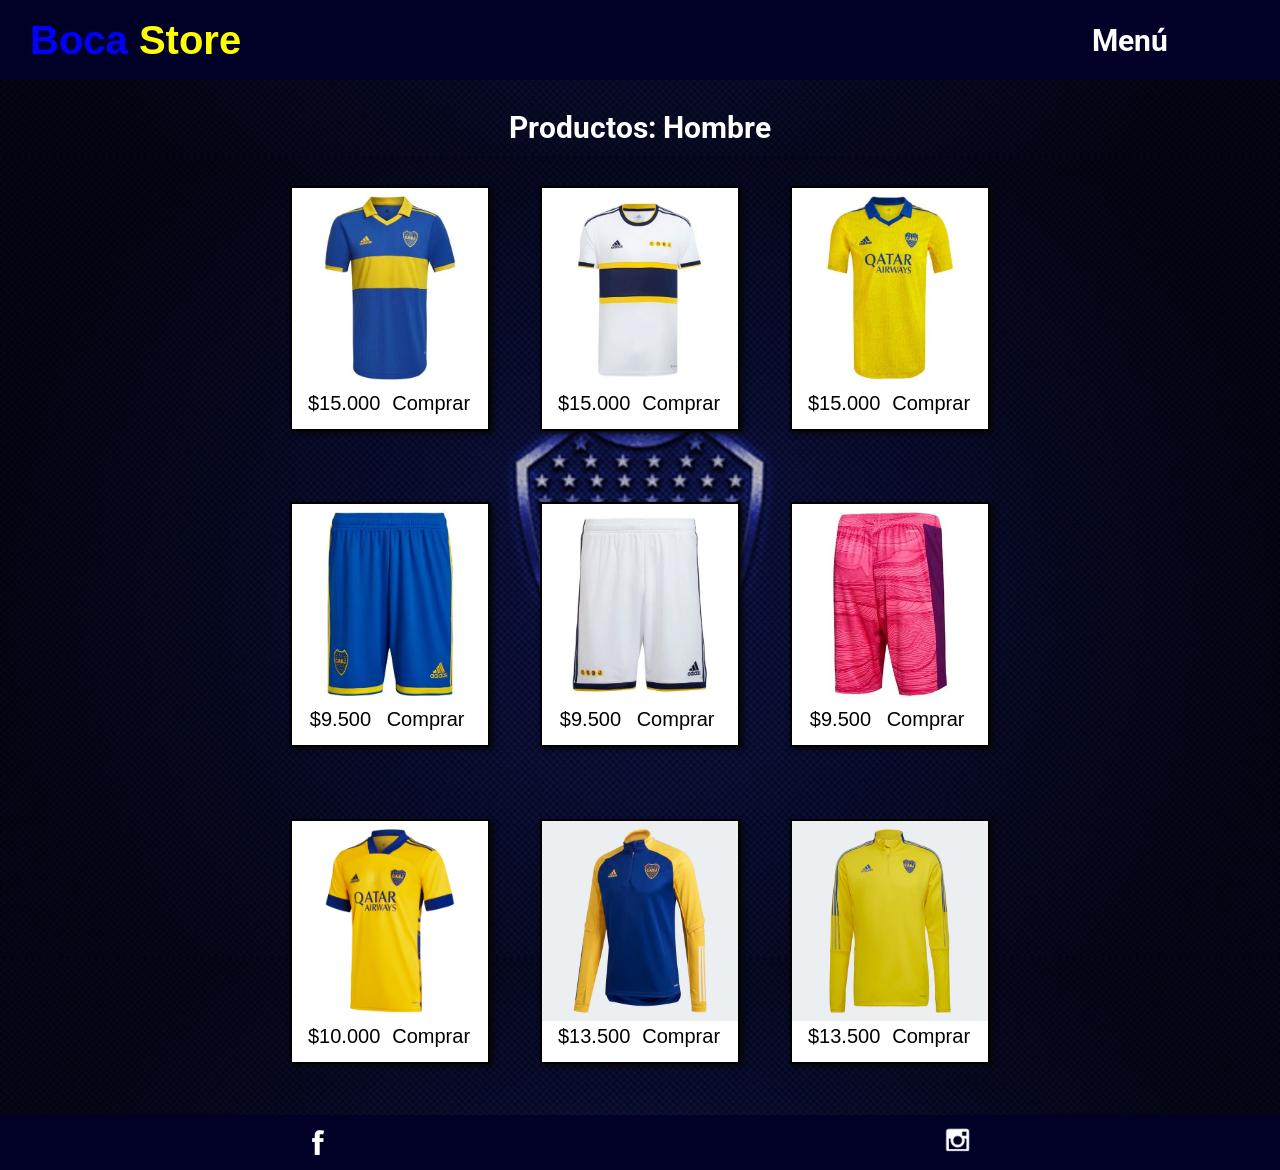
==== pages/Hombre.html @ af0630d8 "Add files via upload" ====
<!DOCTYPE html>
<html lang="en">

<head>
    <meta charset="UTF-8">
    <meta http-equiv="X-UA-Compatible" content="IE=edge">
    <meta name="viewport" content="width=device-width, initial-scale=1.0">
    <title>Hombre</title>
    <link rel="stylesheet" href="../css/style.css">
    <link rel="shortcut icon" href="../assets/img/Logo-boca.jpg" type="image/x-icon">
</head>

<body>
    <header>
        <nav>
            <h1 id="BocaStore">Boca <span class="TituloStore">Store</span> </h1>
            <div id="ContainerMenu">
                <ul class="MenuDesplegable">
                    <li id="TamañoMenu"><h4 class="ColorMenu" href="">Menú</h4>
                        <ul class="Submenu">
                            <li class="LinkNavegacion"><a class="ColorLink" href="../index.html">Inicio</a></li>
                            <li class="LinkNavegacion"><a class="ColorLink" href="../pages/Hombre.html">Hombre</a></li>
                            <li class="LinkNavegacion"><a class="ColorLink" href="../pages/Mujer.html">Mujer</a></li>
                            <li class="LinkNavegacion"><a class="ColorLink" href="../pages/Niños.html">Niños</a></li>
                            <li class="LinkNavegacion"><a class="ColorLink" href="../pages/Nosotros.html">Nosotros</a>
                            </li>
                        </ul>
                    </li>
                </ul>
            </div>
        </nav>
    </header>
    <main>
        <section id="ProductosHombre-Y-Titulo">
            <h2 id="TituloProductos_Hombre">Productos: Hombre</h2>
            <div id="ProductosHombre">
                <div class="Remera">
                    <img class="ImagenRemera" src="../assets/img/RemeraBocaHombre1.jpg" alt="">
                    <div class="ContainerPrecioComprar">
                        <a class="TipografiaProductos" href="">$15.000</a>
                        <a class="TipografiaProductos" href="">Comprar</a>
                        <img src="" alt="">
                        <!--Carrito de compras-->
                    </div>
                </div>
                <div class="Remera">
                    <img class="ImagenRemera" src="../assets/img/RemeraBocaHombre2.jpg" alt="">
                    <div class="ContainerPrecioComprar">
                        <a class="TipografiaProductos" href="">$15.000</a>
                        <a class="TipografiaProductos" href="">Comprar</a>
                        <img src="" alt="">
                        <!--Carrito de compras-->
                    </div>
                </div>
                <div class="Remera">
                    <img class="ImagenRemera" src="../assets/img/RemeraBocaHombre3.jpg" alt="">
                    <div class="ContainerPrecioComprar">
                        <a class="TipografiaProductos" href="">$15.000</a>
                        <a class="TipografiaProductos" href="">Comprar</a>
                        <img src="" alt="">
                        <!--Carrito de compras-->
                    </div>
                </div>
                <div class="Short">
                    <img class="ImagenShort" src="../assets/img/ShortBoca1.jpg" alt="">
                    <div class="ContainerPrecioComprar">
                        <a class="TipografiaProductos" href="">$9.500</a>
                        <a class="TipografiaProductos" href="">Comprar</a>
                        <img src="" alt="">
                        <!--Carrito de compras-->
                    </div>
                </div>
                <div class="Short">
                    <img class="ImagenShort" src="../assets/img/ShortBoca2.jpg" alt="">
                    <div class="ContainerPrecioComprar">
                        <a class="TipografiaProductos" href="">$9.500</a>
                        <a class="TipografiaProductos" href="">Comprar</a>
                        <img src="" alt="">
                        <!--Carrito de compras-->
                    </div>
                </div>
                <div class="Short">
                    <img class="ImagenShort" src="../assets/img/ShortBocaArquero.jpg" alt="">
                    <div class="ContainerPrecioComprar">
                        <a class="TipografiaProductos" href="">$9.500</a>
                        <a class="TipografiaProductos" href="">Comprar</a>
                        <img src="" alt="">
                        <!--Carrito de compras-->
                    </div>
                </div>
                <div class="Remera">
                    <img class="ImagenRemera" src="../assets/img/RemeraBocaBombonera.jpg" alt="">
                    <div class="ContainerPrecioComprar">
                        <a class="TipografiaProductos" href="">$10.000</a>
                        <a class="TipografiaProductos" href="">Comprar</a>
                        <img src="" alt="">
                        <!--Carrito de compras-->
                    </div>
                </div>
                <div class="Remera">
                    <img class="ImagenRemera" src="../assets/img/BuzoBoca.jpg" alt="">
                    <div class="ContainerPrecioComprar">
                        <a class="TipografiaProductos" href="">$13.500</a>
                        <a class="TipografiaProductos" href="">Comprar</a>
                        <img src="" alt="">
                        <!--Carrito de compras-->
                    </div>
                </div>
                <div class="Remera">
                    <img class="ImagenRemera" src="../assets/img/BuzoBocaAmarillo.jpg" alt="">
                    <div class="ContainerPrecioComprar">
                        <a class="TipografiaProductos" href="">$13.500</a>
                        <a class="TipografiaProductos" href="">Comprar</a>
                        <img src="" alt="">
                        <!--Carrito de compras-->
                    </div>
                </div>
            </div>
        </section>
    </main>
    <footer>
        <a class="ColorLink" href=""><img class="RedFacebook" src="../assets/img/LogoDeFacebook.png" alt=""></a>
        <a class="ColorLink" href=""><img class="RedInstagram" src="../assets/img/LogoDeInstagram.png" alt=""></a>
    </footer>
</body>

</html>
---- css/style.css ----
@charset "UTF-8";
@import url("https://fonts.googleapis.com/css2?family=Edu+SA+Beginner&family=Roboto:wght@400;500;700&display=swap");
* {
  margin: 0;
  padding: 0;
  box-sizing: border-box; }

header {
  z-index: 2;
  width: 100%;
  position: fixed;
  background-color: #010127; }
  header nav {
    width: 100%;
    font-size: 20px;
    align-items: center;
    height: 180px;
    display: flex;
    flex-direction: column;
    justify-content: center;
    text-align: center; }

#BocaStore {
  color: blue;
  font-size: 40px;
  font-family: 'Gill Sans', 'Gill Sans MT', Calibri, 'Trebuchet MS', sans-serif; }
  #BocaStore .TituloStore {
    color: yellow; }

#MenuNavegacion {
  list-style: none;
  display: flex;
  flex-direction: column;
  justify-content: center; }
  #MenuNavegacion a {
    text-decoration: none; }

.LinkNavegacion {
  margin: 0px 50px; }

.ColorLink {
  font-weight: bold;
  font-size: 20px;
  font-family: 'Roboto', Times, serif;
  transition: all 200ms;
  color: black; }

.ColorLink:hover {
  color: blue; }

.Submenu {
  border-radius: 10px;
  width: 100%;
  margin-top: 35px;
  list-style: none;
  display: none;
  position: absolute;
  background-color: #010127; }

.Submenu li a {
  text-decoration: none;
  display: block;
  padding: 15px;
  color: #fff;
  font-family: 'Roboto', 'Gill Sans MT', Calibri, 'Trebuchet MS', sans-serif; }

.MenuDesplegable li:hover .Submenu {
  display: block; }

.ColorMenu {
  text-decoration: none;
  font-size: 30px; }

.MenuDesplegable {
  width: 100%;
  list-style: none; }

#ContainerMenu {
  justify-content: center;
  display: flex;
  width: 100%;
  height: fit-content; }

#TamañoMenu {
  font-family: 'Roboto', 'Gill Sans MT', Calibri, 'Trebuchet MS', sans-serif;
  background-color: #010127;
  justify-content: center;
  display: flex; }
  #TamañoMenu .ColorMenu {
    color: #fff; }

main {
  width: 100%;
  height: fit-content;
  background-image: linear-gradient(0deg, rgba(0, 0, 0, 0.2), rgba(0, 0, 0, 0.3)), url("/assets/img/BackgroundBoca.jpg");
  background-size: contain;
  background-position: center center;
  flex-direction: column;
  display: flex;
  align-items: center; }

#BannerLogo {
  margin-top: 180px;
  width: 100%;
  height: 100px; }

#BannerImagen {
  width: 100%;
  height: 100%; }

#ContainerGeneral {
  display: flex; }

.Modelo {
  width: 0%;
  height: 0px; }

#TituloProductos_Destacados, #TituloProductos_Hombre, #TituloProductos_Mujer, #TituloProductos_Niños {
  font-size: 30px;
  font-family: 'Roboto', 'Lucida Sans Regular', 'Lucida Grande', 'Lucida Sans Unicode', Geneva, Verdana, sans-serif;
  color: white;
  margin-top: 30px;
  text-align: center; }

#ProductosDestacados, #ProductosHombre, #ProductosMujer, #ProductosNiños {
  margin-bottom: 40px;
  margin-top: 30px;
  justify-content: center;
  align-items: center;
  width: 100%;
  height: fit-content;
  display: grid;
  grid-template-columns: repeat(1, auto);
  grid-auto-rows: minmax(100px, auto);
  grid-gap: 50px; }

.TipografiaProductos {
  font-family: Arial, Helvetica, sans-serif;
  color: black;
  font-size: 20px;
  text-decoration: none; }



.TipografiaProductos:hover {
  color: blue; }

.ContainerPrecioComprar {
  display: flex;
  flex-direction: row;
  justify-content: space-around; }

.Remera, .Short {
  z-index: 1;
  background-color: white;
  box-shadow: 3px 2px 5px #090606;
  transition: all 500ms;
  border-style: solid;
  border-width: 2px;
  width: 200px;
  height: 240px; }
  .Remera:hover, .Short:hover {
    transform: scale(1.1); }

.ImagenRemera, .ImagenShort {
  width: 100%;
  height: 200px; }

#ProductosMujer-Y-Titulo, #ProductosHombre-Y-Titulo, #ProductosNiños-Y-Titulo {
  margin-top: 180px; }

#UbicacionImagenes {
  width: 100%;
  background-color: white;
  display: flex;
  flex-direction: column;
  justify-content: center;
  align-items: center; }

#LogoDeBoca {
  width: 100%;
  height: 100%; }

.DivImagen {
  width: 100%;
  height: 300px; }

#SectionTexto {
  margin-top: 30px;
  justify-content: center;
  align-items: center;
  width: 100%;
  height: fit-content;
  display: flex;
  flex-direction: column; }

#DivSection {
  background-color: white;
  display: flex;
  justify-content: center;
  align-items: center; }

.SizeEscudoBoca {
  width: 200px;
  height: 300px; }

.TamañoNosotrosEscudo {
  width: 100%;
  height: 100%; }

.Parrafo-y-Titulo {
  width: 100%;
  margin: 50px;
  color: #131307; }
  .Parrafo-y-Titulo p, .Parrafo-y-Titulo p h2 {
    margin: 10px; }

#Contenedor-formulario {
  border-radius: 8px;
  margin-bottom: 20px;
  margin-top: 20px;
  background-color: #e8e86c;
  border-style: solid;
  border-width: 4px;
  width: 300px;
  height: fit-content; }

h3 {
  color: #090404;
  font-family: 'Roboto', Times, serif;
  font-size: 30px;
  margin: 5px 0px; }

#Contacto {
  text-align: center; }

#Formulario {
  margin-bottom: 20px; }

.div.info {
  height: 250px;
  width: 250px;
  display: flex;
  flex-direction: column; }

form, form input {
  margin-left: 2px;
  justify-content: center;
  align-items: center;
  width: 284px;
  font-family: 'Roboto';
  font-weight: 900; }
  form textarea {
    width: 100%;
    height: 100%; }

label, input, textarea {
  margin-top: 5px;
  margin-bottom: 5px; }

.TextoQuienesSomos {
  font-size: 20px;
  font-family: 'Roboto'; }

.TituloQuienesSomos {
  font-family: 'Roboto';
  font-size: 30px; }

span {
  font-weight: bold; }

footer, footer .RedFacebook {
  height: 55px;
  background-color: #010127;
  display: flex;
  justify-content: space-around;
  align-items: center; }
  footer .RedFacebook {
    width: 40px;
    height: 40px; }
  footer .RedInstagram {
    width: 50px;
    height: 50px; }

@media (min-width: 576px) {
  #ProductosDestacados, #ProductosHombre, #ProductosMujer, #ProductosNiños, #ProductosHombre, #ProductosMujer, #ProductosNiños {
    grid-template-columns: repeat(2, auto); } }

@media (min-width: 992px) {
  header nav {
    height: 80px;
    flex-direction: row;
    justify-content: space-between; }
  #ContainerMenu, .Submenu {
    width: 300px; }
  #MenuNavegacion {
    width: fit-content;
    flex-direction: row;
    justify-content: center; }
  .LinkNavegacion {
    margin: 20px; }
  #BocaStore {
    font-size: 40px;
    flex-direction: row;
    width: fit-content;
    margin-left: 30px; }
  #BannerLogo {
    margin-top: 80px;
    height: 200px; }
  #ProductosMujer {
    height: 720px; }
  #ProductosNiños {
    height: 720px; }
  #ProductosHombre {
    grid-template-columns: repeat(3, auto);
    height: 750px; }
  #ProductosDestacados, #ProductosHombre, #ProductosMujer, #ProductosNiños {
    grid-template-columns: repeat(3, auto); }
  #ProductosMujer-Y-Titulo, #ProductosHombre-Y-Titulo, #ProductosNiños-Y-Titulo {
    margin-top: 80px; }
  .Remera, .Short {
    background-color: white;
    box-shadow: 3px 2px 5px #090606;
    transition: all 500ms;
    border-style: solid;
    border-width: 2px;
    width: 200x;
    height: 245px; }
    .Remera:hover, .Short:hover {
      transform: scale(1.1); }
  .Short {
    background-color: white;
    box-shadow: 3px 2px 5px #090606;
    transition: all 500ms;
    border-style: solid;
    border-width: 2px;
    width: 200px;
    height: 245px; }
    .Short:hover {
      transform: scale(1.1); }
  .ImagenRemera, .ImagenShort {
    width: 100%;
    height: 200px; }
  .ImagenShort {
    width: 100%;
    height: 200px; }
  .ContainerPrecioComprar {
    display: flex;
    flex-direction: row;
    justify-content: space-around;
    margin-left: 10px; }
  .TipografiaProductos {
    font-family: Arial, Helvetica, sans-serif;
    color: black;
    font-size: 20px;
    text-decoration: none; }
  .Modelo {
    margin-bottom: 20px;
    margin-top: 20px;
    margin-left: 10x;
    width: 200px;
    height: 500px;
    left: 0%; }
  #FotoModelo {
    width: fit-content;
    height: 100%; }
  #ContainerGeneral {
    align-items: center;
    justify-content: space-around;
    width: 100%;
    height: fit-content; } }

@media (min-width: 1200px) {
  #ProductosMujer {
    height: 800px; }
  #ProductosNiños {
    height: 800px; }
  #ProductosHombre {
    height: 900px; }
  .DivImagen {
    height: 300px; }
  #SectionTexto {
    width: 70%;
    flex-direction: row; }
  .Modelo {
    margin-bottom: 20px;
    margin-top: 20px;
    margin-left: 10x;
    width: 200px;
    height: 500px;
    left: 0%; }
  #FotoModelo {
    width: fit-content;
    height: 100%; }
  #ContainerGeneral {
    align-items: center;
    justify-content: space-around;
    width: 100%;
    height: fit-content; } }

@media (min-width: 1500px) {
  .Modelo {
    margin-bottom: 20px;
    margin-top: 20px;
    margin-left: 10x;
    width: 350px;
    height: 700px;
    left: 0%; }
  #FotoModelo {
    width: fit-content;
    height: 100%; } }
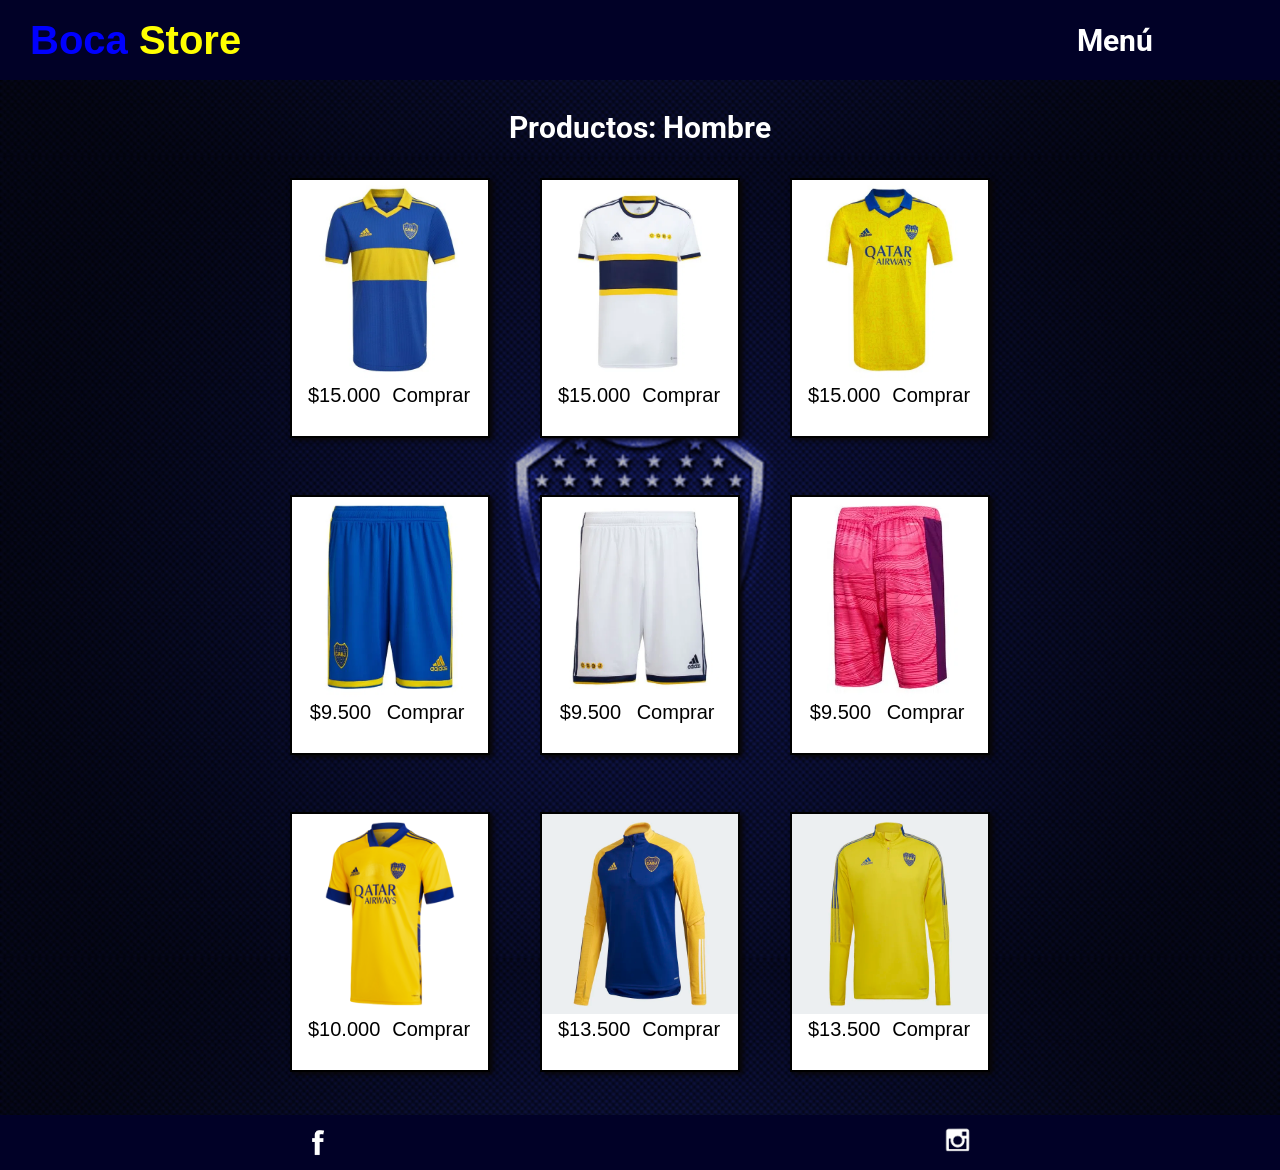
==== commit 51b33228: "Add files via upload" ====
--- a/pages/Hombre.html
+++ b/pages/Hombre.html
@@ -35,7 +35,7 @@
             <h2 id="TituloProductos_Hombre">Productos: Hombre</h2>
             <div id="ProductosHombre">
                 <div class="Remera">
-                    <img class="ImagenRemera" src="../assets/img/RemeraBocaHombre1.jpg" alt="">
+                    <img class="ImagenRemera" src="../assets/img/C1.jpg" alt="">
                     <div class="ContainerPrecioComprar">
                         <a class="TipografiaProductos" href="">$15.000</a>
                         <a class="TipografiaProductos" href="">Comprar</a>
@@ -44,7 +44,7 @@
                     </div>
                 </div>
                 <div class="Remera">
-                    <img class="ImagenRemera" src="../assets/img/RemeraBocaHombre2.jpg" alt="">
+                    <img class="ImagenRemera" src="../assets/img/C2.jpg" alt="">
                     <div class="ContainerPrecioComprar">
                         <a class="TipografiaProductos" href="">$15.000</a>
                         <a class="TipografiaProductos" href="">Comprar</a>
@@ -53,7 +53,7 @@
                     </div>
                 </div>
                 <div class="Remera">
-                    <img class="ImagenRemera" src="../assets/img/RemeraBocaHombre3.jpg" alt="">
+                    <img class="ImagenRemera" src="../assets/img/C3.jpg" alt="">
                     <div class="ContainerPrecioComprar">
                         <a class="TipografiaProductos" href="">$15.000</a>
                         <a class="TipografiaProductos" href="">Comprar</a>
@@ -62,7 +62,7 @@
                     </div>
                 </div>
                 <div class="Short">
-                    <img class="ImagenShort" src="../assets/img/ShortBoca1.jpg" alt="">
+                    <img class="ImagenShort" src="../assets/img/SH1.jpg" alt="">
                     <div class="ContainerPrecioComprar">
                         <a class="TipografiaProductos" href="">$9.500</a>
                         <a class="TipografiaProductos" href="">Comprar</a>
@@ -71,7 +71,7 @@
                     </div>
                 </div>
                 <div class="Short">
-                    <img class="ImagenShort" src="../assets/img/ShortBoca2.jpg" alt="">
+                    <img class="ImagenShort" src="../assets/img/SH2.jpg" alt="">
                     <div class="ContainerPrecioComprar">
                         <a class="TipografiaProductos" href="">$9.500</a>
                         <a class="TipografiaProductos" href="">Comprar</a>
@@ -80,7 +80,7 @@
                     </div>
                 </div>
                 <div class="Short">
-                    <img class="ImagenShort" src="../assets/img/ShortBocaArquero.jpg" alt="">
+                    <img class="ImagenShort" src="../assets/img/SH3.jpg" alt="">
                     <div class="ContainerPrecioComprar">
                         <a class="TipografiaProductos" href="">$9.500</a>
                         <a class="TipografiaProductos" href="">Comprar</a>
@@ -89,7 +89,7 @@
                     </div>
                 </div>
                 <div class="Remera">
-                    <img class="ImagenRemera" src="../assets/img/RemeraBocaBombonera.jpg" alt="">
+                    <img class="ImagenRemera" src="../assets/img/C4.jpg" alt="">
                     <div class="ContainerPrecioComprar">
                         <a class="TipografiaProductos" href="">$10.000</a>
                         <a class="TipografiaProductos" href="">Comprar</a>
@@ -98,7 +98,7 @@
                     </div>
                 </div>
                 <div class="Remera">
-                    <img class="ImagenRemera" src="../assets/img/BuzoBoca.jpg" alt="">
+                    <img class="ImagenRemera" src="../assets/img/B1.jpg" alt="">
                     <div class="ContainerPrecioComprar">
                         <a class="TipografiaProductos" href="">$13.500</a>
                         <a class="TipografiaProductos" href="">Comprar</a>
@@ -107,7 +107,7 @@
                     </div>
                 </div>
                 <div class="Remera">
-                    <img class="ImagenRemera" src="../assets/img/BuzoBocaAmarillo.jpg" alt="">
+                    <img class="ImagenRemera" src="../assets/img/B2.jpg" alt="">
                     <div class="ContainerPrecioComprar">
                         <a class="TipografiaProductos" href="">$13.500</a>
                         <a class="TipografiaProductos" href="">Comprar</a>
@@ -122,6 +122,7 @@
         <a class="ColorLink" href=""><img class="RedFacebook" src="../assets/img/LogoDeFacebook.png" alt=""></a>
         <a class="ColorLink" href=""><img class="RedInstagram" src="../assets/img/LogoDeInstagram.png" alt=""></a>
     </footer>
+    <script src="./js/Carrito.js"></script>
 </body>
 
 </html>
--- a/css/style.css
+++ b/css/style.css
@@ -20,6 +20,15 @@
     justify-content: center;
     text-align: center; }
 
+  #Container-Carrito{
+    width: 100%;
+    height: 100%
+  }
+  #Carrito{
+    width: 50px ;
+    height: 50px;
+  }
+
 #BocaStore {
   color: blue;
   font-size: 40px;
@@ -50,7 +59,10 @@
 
 .Submenu {
   border-radius: 10px;
-  width: 100%;
+  width: 640px;
+  display: flex;
+  justify-content: center;
+  flex-direction: row;
   margin-top: 35px;
   list-style: none;
   display: none;
@@ -76,12 +88,14 @@
   list-style: none; }
 
 #ContainerMenu {
+  align-items: center;
   justify-content: center;
   display: flex;
   width: 100%;
   height: fit-content; }
 
 #TamañoMenu {
+  width: 90%;
   font-family: 'Roboto', 'Gill Sans MT', Calibri, 'Trebuchet MS', sans-serif;
   background-color: #010127;
   justify-content: center;
@@ -134,6 +148,9 @@
   grid-auto-rows: minmax(100px, auto);
   grid-gap: 50px; }
 
+
+
+
 .TipografiaProductos {
   font-family: Arial, Helvetica, sans-serif;
   color: black;
@@ -145,7 +162,7 @@
 .TipografiaProductos:hover {
   color: blue; }
 
-.ContainerPrecioComprar {
+ .ContainerPrecioComprar{
   display: flex;
   flex-direction: row;
   justify-content: space-around; }
@@ -158,7 +175,7 @@
   border-style: solid;
   border-width: 2px;
   width: 200px;
-  height: 240px; }
+  height: 260px; }
   .Remera:hover, .Short:hover {
     transform: scale(1.1); }
 
@@ -290,9 +307,13 @@
   header nav {
     height: 80px;
     flex-direction: row;
-    justify-content: space-between; }
-  #ContainerMenu, .Submenu {
+    justify-content: space-between;
+     }
+  #ContainerMenu {
     width: 300px; }
+    .Submenu{
+      width: 200px;
+    }
   #MenuNavegacion {
     width: fit-content;
     flex-direction: row;
@@ -325,7 +346,7 @@
     border-style: solid;
     border-width: 2px;
     width: 200x;
-    height: 245px; }
+    height: 260px; }
     .Remera:hover, .Short:hover {
       transform: scale(1.1); }
   .Short {
@@ -335,7 +356,7 @@
     border-style: solid;
     border-width: 2px;
     width: 200px;
-    height: 245px; }
+    height: 260px; }
     .Short:hover {
       transform: scale(1.1); }
   .ImagenRemera, .ImagenShort {
